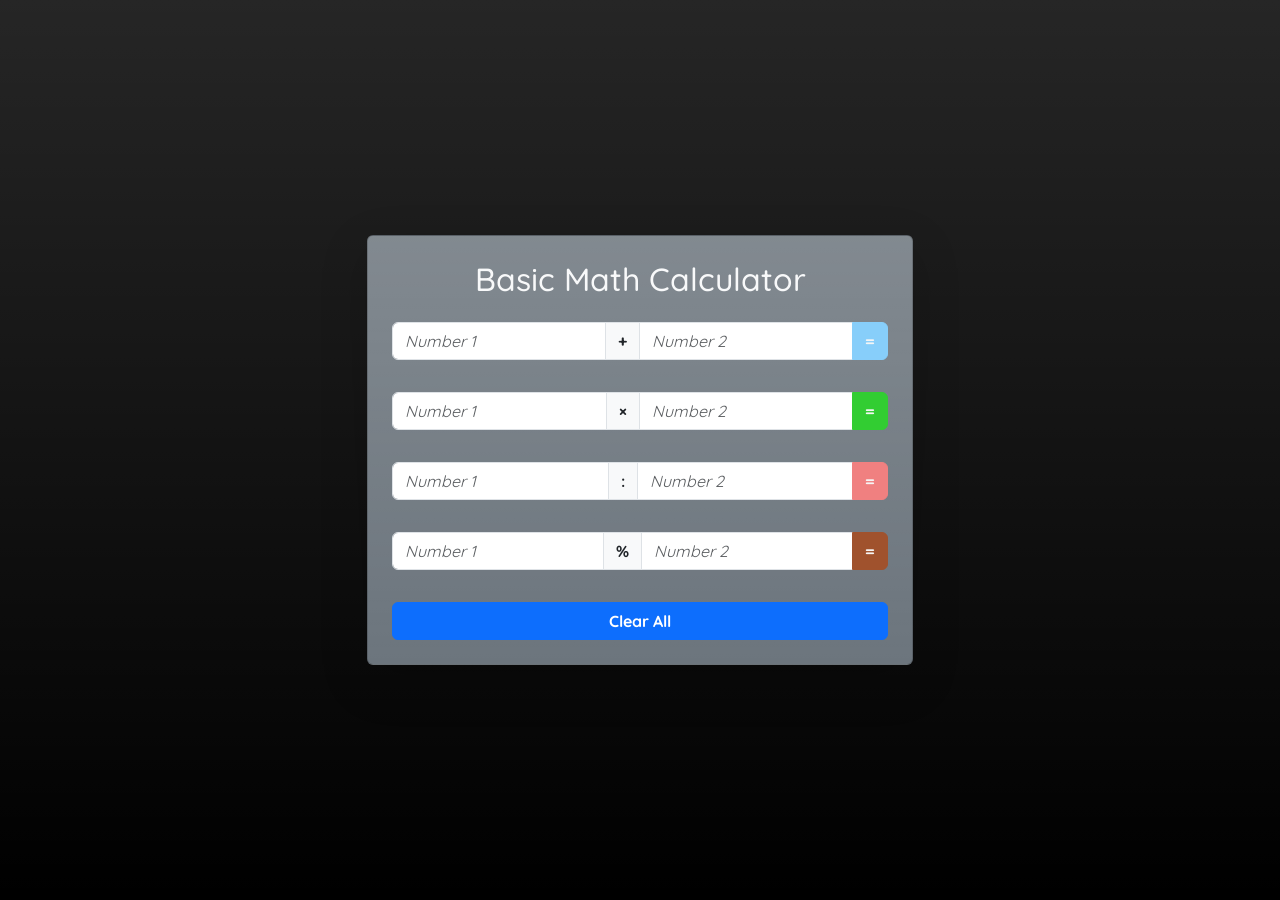
==== 02-JavaScript/03-Functions & Events/exercices/Task-2/math.html @ f110ecf3 "feat: Created Task-2 folder,added necessary files and finished html structure" ====
<!DOCTYPE html>
<html lang="en">
<head>
    <meta charset="UTF-8">
    <title>Math Calculator</title>
    <meta name="viewport" content="width=device-width, initial-scale=1">
    <!-- Favicon (standard browsers) -->
    <link rel="icon" type="image/x-icon" href="../../../favicon_io/favicon.ico">

    <!-- PNG Favicons -->
    <link rel="icon" type="image/png" sizes="16x16" href="../../../favicon_io/favicon-16x16.png">
    <link rel="icon" type="image/png" sizes="32x32" href="../../../favicon_io/favicon-32x32.png">

    <!-- Android / Chrome -->
    <link rel="icon" type="image/png" sizes="192x192" href="../../../favicon_io/android-chrome-192x192.png">
    <link rel="icon" type="image/png" sizes="512x512" href="../../../favicon_io/android-chrome-512x512.png">

    <!-- Apple devices -->
    <link rel="apple-touch-icon" sizes="180x180" href="../../../favicon_io/apple-touch-icon.png">

    <!-- Theme color (optional but nice for mobile browsers) -->
    <meta name="theme-color" content="#0a0a0a">

    <!-- GOOGLE  FONTS CDN -->
    <link rel="preconnect" href="https://fonts.googleapis.com">
    <link rel="preconnect" href="https://fonts.gstatic.com" crossorigin>
    <link
        href="https://fonts.googleapis.com/css2?family=Quicksand:wght@300..700&family=Roboto:ital,wght@0,100..900;1,100..900&display=swap"
        rel="stylesheet">

    <!-- BOOSTRAP 5 CDN LINK-->
    <link href="https://cdn.jsdelivr.net/npm/bootstrap@5.3.2/dist/css/bootstrap.min.css" rel="stylesheet">

    <!-- CSS STYLESHEET -->
    <link rel="stylesheet" href="style.css">
</head>

<body class="bg-black bg-gradient">

    <div class="container align-content-center min-vh-100 py-5">
        <div class="row justify-content-center">
            <div class="col-12 col-md-8 col-lg-6">

                <div class="bg-secondary bg-gradient card shadow-lg p-4">
                    <h2 class="text-center mb-4 text-light">Basic Math Calculator</h2>

                    <!-- ADDITION -->
                    <div class="calc mb-4 add" data-op="add"> 
                        <div class="input-group">
                            <input type="number" class="form-control" placeholder="Number 1">
                            <span class="input-group-text">+</span>
                            <input type="number" class="form-control" placeholder="Number 2">
                            <button class="btn btn-primary">=</button>
                        </div>
                        <div class="result text-end fw-bold mt-2"></div>
                    </div>

                    <!-- MULTIPLICATION -->
                    <div class="calc mb-4 mul" data-op="mul">
                        <div class="input-group">
                            <input type="number" class="form-control" placeholder="Number 1">
                            <span class="input-group-text">×</span>
                            <input type="number" class="form-control" placeholder="Number 2">
                            <button class="btn btn-success">=</button>
                        </div>
                        <div class="result text-end fw-bold mt-2"></div>
                    </div>

                    <!-- DIVISION -->
                    <div class="calc mb-4 div" data-op="div">
                        <div class="input-group">
                            <input type="number" class="form-control" placeholder="Number 1">
                            <span class="input-group-text">:</span>
                            <input type="number" class="form-control" placeholder="Number 2">
                            <button class="btn btn-danger">=</button>
                        </div>
                        <div class="result text-end fw-bold mt-2"></div>
                    </div>

                    <!-- MODULUS -->
                    <div class="calc mb-4 mod" data-op="mod">
                        <div class="input-group">
                            <input type="number" class="form-control" placeholder="Number 1">
                            <span class="input-group-text">%</span>
                            <input type="number" class="form-control" placeholder="Number 2">
                            <button class="btn btn-warning">=</button>
                        </div>
                        <div class="result text-end fw-bold mt-2"></div>
                    </div>

                    <button id="clearAll" class="btn btn-primary w-100 fw-bold">Clear All</button>
                </div>

            </div>
        </div>
    </div>

    <script src="task2.js"></script>
</body>
</html>
---- 02-JavaScript/03-Functions & Events/exercices/Task-2/style.css ----
body {
    font-family:'Quicksand';
}

.calc.mb-4{
    span.input-group-text{
        font-weight: bolder;
    }
    .form-control{
        font-weight: 400;
        font-style: italic;
    }
    button{
        font-weight: bolder;
        color: whitesmoke ;
    }
}

.calc.mb-4.add{
    button{
        background-color:lightskyblue;
        border-color: lightskyblue;
    }
}

.calc.mb-4.mul{
    button{
        background-color:limegreen;
        border-color: limegreen;
    }
}

.calc.mb-4.div{
    button{
        background-color:lightcoral;
        border-color: lightcoral;
    }
}

.calc.mb-4.mod{
    button{
        background-color:sienna;
        border-color: sienna;
    }
}
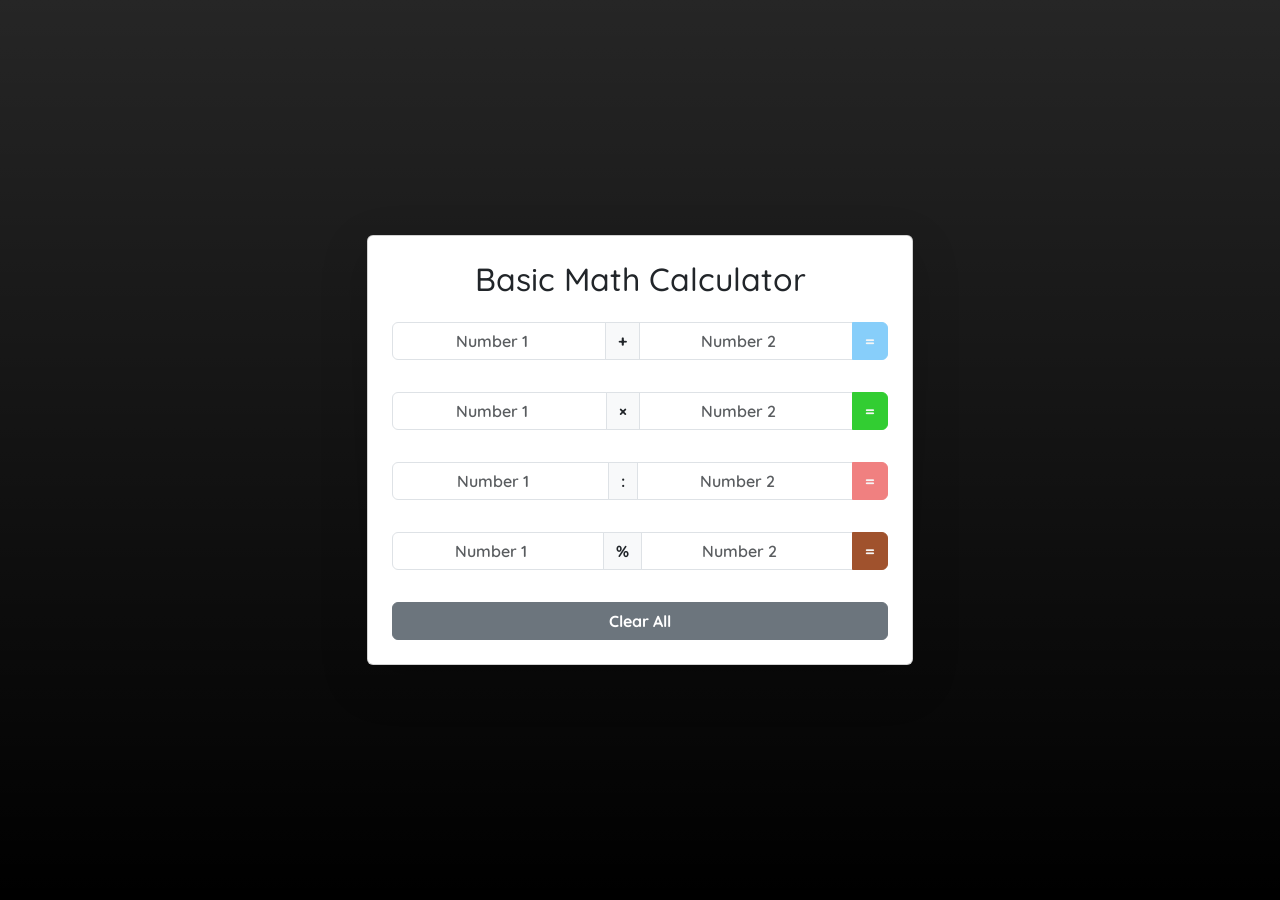
==== commit 71cc2a01: "feat: Made minor alterations to all files and added more detailed comments to javascript file of tas" ====
--- a/02-JavaScript/03-Functions & Events/exercices/Task-2/math.html
+++ b/02-JavaScript/03-Functions & Events/exercices/Task-2/math.html
@@ -41,54 +41,54 @@
         <div class="row justify-content-center">
             <div class="col-12 col-md-8 col-lg-6">
 
-                <div class="bg-secondary bg-gradient card shadow-lg p-4">
-                    <h2 class="text-center mb-4 text-light">Basic Math Calculator</h2>
+                <div class="card shadow-lg p-4">
+                    <h2 class="text-center mb-4 text-dark">Basic Math Calculator</h2>
 
                     <!-- ADDITION -->
                     <div class="calc mb-4 add" data-op="add"> 
                         <div class="input-group">
-                            <input type="number" class="form-control" placeholder="Number 1">
+                            <input type="number" class="form-control text-center fw-semibold" placeholder="Number 1">
                             <span class="input-group-text">+</span>
-                            <input type="number" class="form-control" placeholder="Number 2">
+                            <input type="number" class="form-control text-center fw-semibold" placeholder="Number 2">
                             <button class="btn btn-primary">=</button>
                         </div>
-                        <div class="result text-end fw-bold mt-2"></div>
+                        <div class="result text-center fw-bold mt-2 rounded-3 px-4"></div>
                     </div>
 
                     <!-- MULTIPLICATION -->
                     <div class="calc mb-4 mul" data-op="mul">
                         <div class="input-group">
-                            <input type="number" class="form-control" placeholder="Number 1">
+                            <input type="number" class="form-control text-center fw-semibold" placeholder="Number 1">
                             <span class="input-group-text">×</span>
-                            <input type="number" class="form-control" placeholder="Number 2">
+                            <input type="number" class="form-control text-center fw-semibold" placeholder="Number 2">
                             <button class="btn btn-success">=</button>
                         </div>
-                        <div class="result text-end fw-bold mt-2"></div>
+                        <div class="result text-center fw-bold mt-2 rounded-3 px-4"></div>
                     </div>
 
                     <!-- DIVISION -->
                     <div class="calc mb-4 div" data-op="div">
                         <div class="input-group">
-                            <input type="number" class="form-control" placeholder="Number 1">
+                            <input type="number" class="form-control text-center fw-semibold" placeholder="Number 1">
                             <span class="input-group-text">:</span>
-                            <input type="number" class="form-control" placeholder="Number 2">
+                            <input type="number" class="form-control text-center fw-semibold" placeholder="Number 2">
                             <button class="btn btn-danger">=</button>
                         </div>
-                        <div class="result text-end fw-bold mt-2"></div>
+                        <div class="result text-center fw-bold mt-2 rounded-3 px-4"></div>
                     </div>
 
                     <!-- MODULUS -->
                     <div class="calc mb-4 mod" data-op="mod">
                         <div class="input-group">
-                            <input type="number" class="form-control" placeholder="Number 1">
+                            <input type="number" class="form-control text-center fw-semibold" placeholder="Number 1">
                             <span class="input-group-text">%</span>
-                            <input type="number" class="form-control" placeholder="Number 2">
+                            <input type="number" class="form-control text-center fw-semibold" placeholder="Number 2">
                             <button class="btn btn-warning">=</button>
                         </div>
-                        <div class="result text-end fw-bold mt-2"></div>
+                        <div class="result text-center fw-bold mt-2 rounded-3 px-4"></div>
                     </div>
 
-                    <button id="clearAll" class="btn btn-primary w-100 fw-bold">Clear All</button>
+                    <button id="clearAll" class="btn btn-secondary w-100 fw-bold">Clear All</button>
                 </div>
 
             </div>
--- a/02-JavaScript/03-Functions & Events/exercices/Task-2/style.css
+++ b/02-JavaScript/03-Functions & Events/exercices/Task-2/style.css
@@ -5,10 +5,6 @@
 .calc.mb-4{
     span.input-group-text{
         font-weight: bolder;
-    }
-    .form-control{
-        font-weight: 400;
-        font-style: italic;
     }
     button{
         font-weight: bolder;
@@ -21,12 +17,20 @@
         background-color:lightskyblue;
         border-color: lightskyblue;
     }
+    .result {
+        margin: auto 140px;
+        background-color: lightskyblue !important;
+    }
 }
 
 .calc.mb-4.mul{
     button{
         background-color:limegreen;
         border-color: limegreen;
+    }
+    .result {
+        margin: auto 140px;
+        background-color: limegreen !important;
     }
 }
 
@@ -35,6 +39,10 @@
         background-color:lightcoral;
         border-color: lightcoral;
     }
+    .result {
+        margin: auto 140px;
+        background-color: lightcoral !important;
+    }
 }
 
 .calc.mb-4.mod{
@@ -42,4 +50,8 @@
         background-color:sienna;
         border-color: sienna;
     }
+    .result {
+        margin: auto 140px;
+        background-color: sienna !important;
+    }
 }
